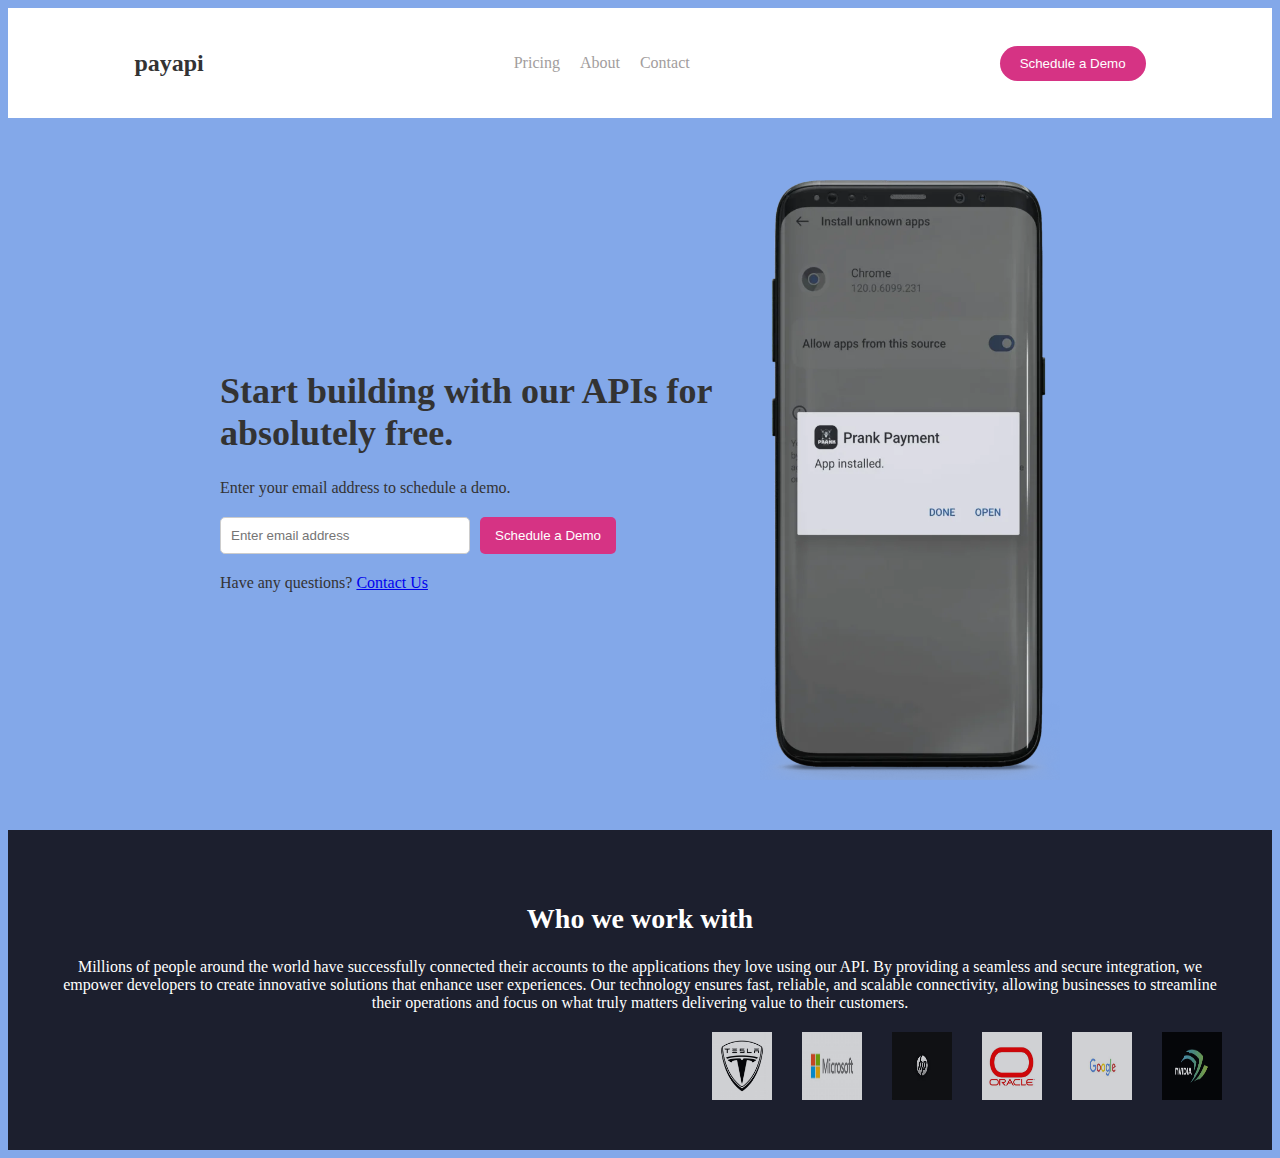
==== index.html @ 1d26a525 "tüm dosyalar yüklendi" ====
<html lang="tr">
<head>
    <meta charset="UTF-8">
    <meta name="viewport" content="width=device-width, initial-scale=1.0">
    <title>PayAPI</title>
    <link rel="stylesheet" href="main.css">
</head>
<body>
    <header>
        <div class="logo">payapi</div>
        <nav>
            <ul>
                <li><a href="pricing.html">Pricing</a></li>
                <li><a href="about.html">About</a></li>
                <li><a href="contact.html">Contact</a></li>
            </ul>
        </nav>
        <button class="demo-btn">Schedule a Demo</button>
    </header>
    <section class="hero">
        <div class="hero-text">
            <h1>Start building with our APIs for absolutely free.</h1>
            <p>Enter your email address to schedule a demo.</p>
            <form>
                <input type="email" placeholder="Enter email address">
                <button type="submit">Schedule a Demo</button>
            </form>
            <p>Have any questions? <a href="C:\Users\ASUS\Desktop\tasarım\contact.html">Contact Us</a></p>
        </div>
        <div class="hero-image">
            <img src="assets/logo/phone.jpg" alt="Phone Mockup">
        </div>
    </section>
    <section class="partners">
        <h2>Who we work with</h2>
        <p>Millions of people around the world have successfully
           connected their accounts to the applications they love
           using our API. By providing a seamless and secure integration,
           we empower developers to create innovative solutions
           that enhance user experiences. Our technology ensures fast,
           reliable, and scalable connectivity, allowing businesses
           to streamline their operations and focus on what truly 
           matters delivering value to their customers.</p>
        <div class="partner-logos">
            <img src="assets/logo/tesla.jpg" alt="Tesla">
            <img src="assets/logo/microsoft.jpg" alt="Microsoft">
            <img src="assets/logo/hp.jpg" alt="HP">
            <img src="assets/logo/oracle.jpg" alt="Oracle">
            <img src="assets/logo/google.jpg" alt="Google">
            <img src="assets/logo/nvidia.png" alt="Nvidia">
        </div>
    </section>
</body>
</html>
---- main.css ----
body {
    background-color: #83a8e9;
    color: #333;
    text-align: center;
}
header {
    display: flex;
    justify-content: space-between;
    align-items: center;
    padding: 20px 10%;
    background: white;
}
.logo {
    font-size: 24px;
    font-weight: bold;
}
nav ul {
    list-style: none;
    display: flex;
    gap: 20px;
}
nav ul li a {
    text-decoration: none;
    color: #a29d9d;
}
.demo-btn {
    background-color: #d63384;
    color: white;
    border: none;
    padding: 10px 20px;
    border-radius: 20px;
    cursor: pointer;
}
.hero {
    display: flex;
    align-items: center;
    justify-content: center;
    padding: 50px;
    gap: 40px;
}
.hero-text {
    max-width: 500px;
    text-align: left;
}
.hero-text h1 {
    font-size: 36px;
}
.hero-text p {
    margin: 10px 0;
}
.hero form {
    display: flex;
    gap: 10px;
    margin: 20px 0;
}
.hero form input {
    padding: 10px;
    width: 250px;
    border: 1px solid #ccc;
    border-radius: 5px;
}
.hero form button {
    background-color: #d63384;
    color: white;
    border: none;
    padding: 10px 15px;
    border-radius: 5px;
    cursor: pointer;
}
.hero-image img {
    width: 300px;
}
.partners {
    background: #1c1f2e;
    color: white;
   padding: 50px;
}
.partners h2 {
    font-size: 28px;
}
.partner-logos p { 
    margin: 0;
    text-align: right; 
}
.partner-logos {
    display: flex;
    justify-content:flex-end;
    flex-wrap:wrap;
    gap: 30px;
    margin-top: 20px;
}
.partner-logos img {
    width: 60px;
    opacity: 0.8;
    display: flex;
    flex-direction:column-reverse;
    align-items: flex-end;
    text-align: right; 
}
/* Responsive Tasarım */
@media (max-width: 768px) {
    .hero {
        flex-direction: column;
        text-align: center;
    }

    .hero-text {
        text-align: center;
    }

    .hero form {
        flex-direction: column;
    }

    .hero form input {
        width: 100%;
    }

    .partner-logos {
        flex-wrap: wrap;
    }
}
.pricing {
    text-align: center;
    padding: 100px 20px;
    background-color: #f9f9f9;
}
.pricing-container {
    display: flex;
    justify-content: center;
    gap: 20px;
    flex-wrap: wrap; 
}
.pricing-card {
    background: white;
    padding: 20px;
    border-radius: 20px;
    box-shadow: 0 4px 10px rgba(0, 0, 0, 0.1);
    width: 300px;
    text-align: center;
    transition: transform 0.3s ease-in-out;
}
.pricing-card:hover {
    transform: translateY(-10%); /* Hover efekti */
}
.price {
    font-size: 24px;
    color: #333;
    font-weight: bold;
}
ul {
    list-style: none;
    padding: 0;
}
ul li {
    margin: 10px 0;
}
button {
    background-color: #007bff;
    color: white;
    border: none;
    padding: 10px 15px;
    border-radius: 5px;
    cursor: pointer;
    transition: background 0.3s ease;
}
button:hover {
    background-color: #0056b3;
}
.contact-container {
    display: flex;
    justify-content: center;
    align-items: center;
    height: 100vh;
    background: #a3d1f8;
}
.contact-box {
    width: 90%;
    max-width: 500px;
    background: white;
    padding: 40px;
    border-radius: 10px;
    box-shadow: 0px 4px 10px rgba(0, 0, 0, 0.1);
    text-align: center;
}
.contact-box h1 {
    font-size: 2rem;
    margin-bottom: 10px;
    color: #333;
}
.contact-box p {
    font-size: 1.1rem;
    color: #666;
    margin-bottom: 20px;
}
.input-box {
    position: relative;
    margin-bottom: 20px;
}
.input-box i {
    position: absolute;
    left: 15px;
    top: 50%;
    transform: translateY(-50%);
    color: #888;
}
.input-box input,
.input-box textarea {
    width: 100%;
    padding: 12px 40px;
    border: 1px solid #ccc;
    border-radius: 5px;
    font-size: 1rem;
}
.input-box textarea {
    height: 120px;
    resize: none;
}
.contact-btn {
    width: 100%;
    padding: 12px;
    background: #007bff;
    color: white;
    font-size: 1rem;
    border: none;
    cursor: pointer;
    border-radius: 5px;
    transition: 0.3s;
}

.contact-btn:hover {
    background: #0056b3;
}

/* Responsive */
@media (max-width: 600px) {
    .contact-box {
        padding: 20px;
    }
}
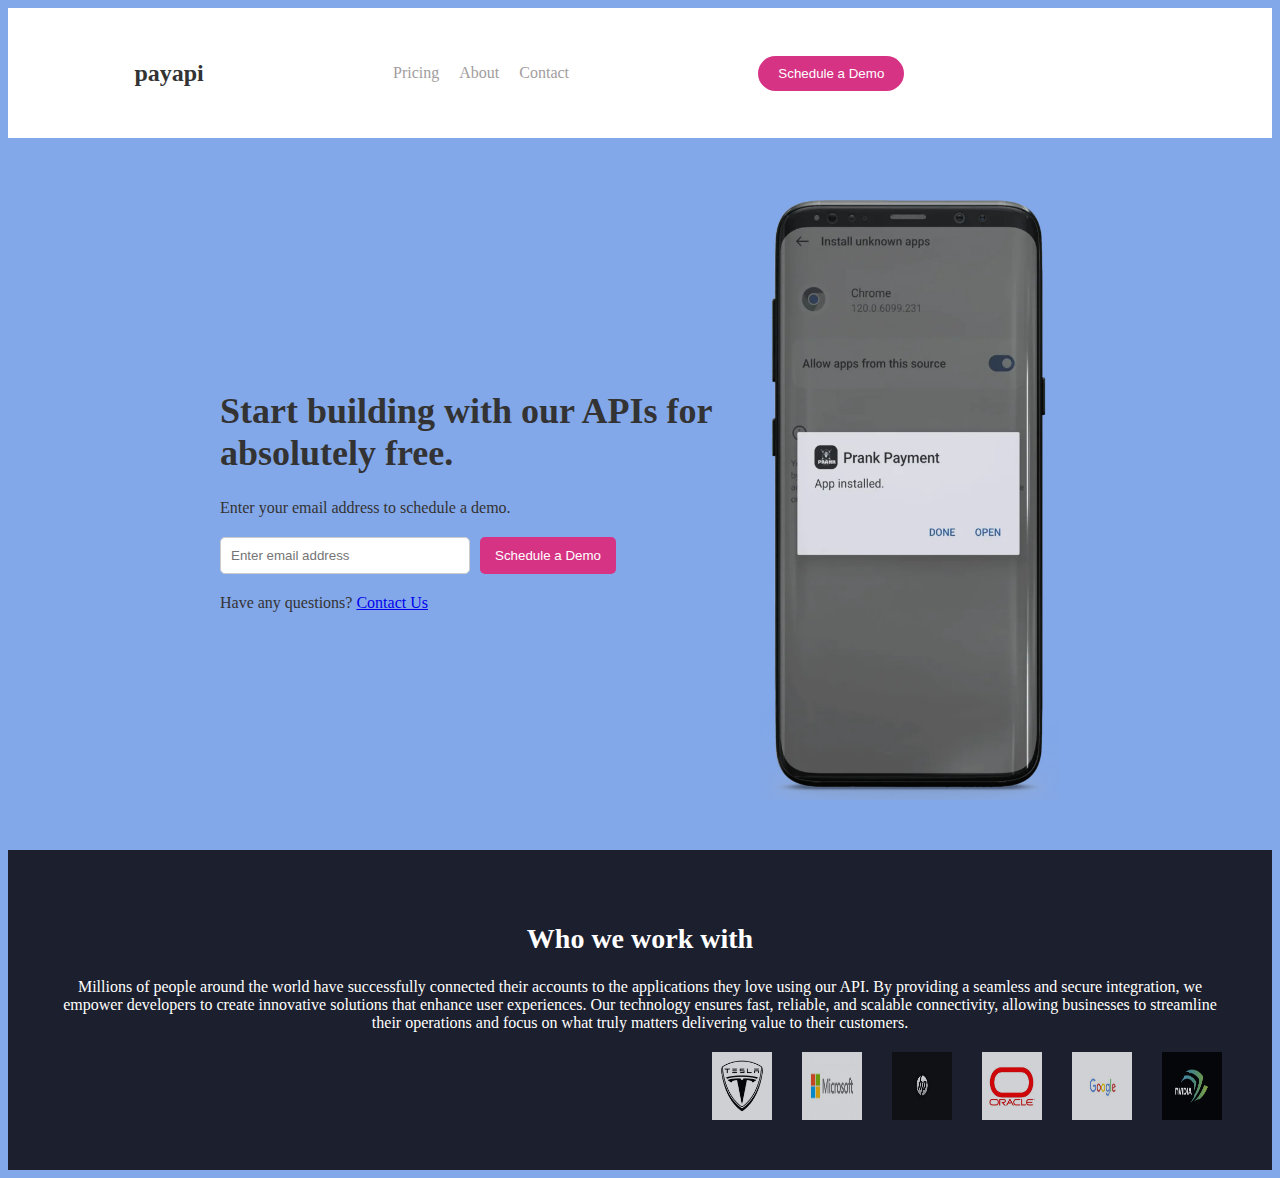
==== commit acb31137: "header hamburger oldu" ====
--- a/index.html
+++ b/index.html
@@ -9,13 +9,14 @@
     <header>
         <div class="logo">payapi</div>
         <nav>
-            <ul>
+            <ul class="nav-links">
                 <li><a href="pricing.html">Pricing</a></li>
                 <li><a href="about.html">About</a></li>
                 <li><a href="contact.html">Contact</a></li>
             </ul>
         </nav>
         <button class="demo-btn">Schedule a Demo</button>
+        <button class="hamburger-menu">&#9776;</button>
     </header>
     <section class="hero">
         <div class="hero-text">
--- a/main.css
+++ b/main.css
@@ -9,6 +9,16 @@
     align-items: center;
     padding: 20px 10%;
     background: white;
+    position: relative;
+}
+.nav-links {
+    list-style: none;
+    display: flex;
+    gap: 20px;
+}
+.nav-links li a {
+    text-decoration: none;
+    color: #a29d9d;
 }
 .logo {
     font-size: 24px;
@@ -31,6 +41,40 @@
     border-radius: 20px;
     cursor: pointer;
 }
+.hamburger-menu {
+    display: none;
+    font-size: 24px;
+    background: none;
+    border: none;
+    cursor: pointer;
+}
+@media (max-width: 768px) {
+    .nav-links {
+        display: none; /* Başlangıçta gizli olacak */
+        flex-direction: column;
+        background: white;
+        position: absolute;
+        top: 60px;
+        right: 10%;
+        width: 200px;
+        text-align: center;
+        box-shadow: 0 4px 10px rgba(0, 0, 0, 0.1);
+        padding: 10px 0;
+        max-height: 0;
+        overflow: hidden;
+        transition: max-height 0.3s ease-in-out;
+    }}
+
+    .nav-links.show {
+        max-height: 500px; /* Menü açıldığında görünür olacak */
+    }
+    .nav-links li {
+        padding: 10px 0;
+    }
+
+    .hamburger-menu {
+        display: block;
+    }
 .hero {
     display: flex;
     align-items: center;
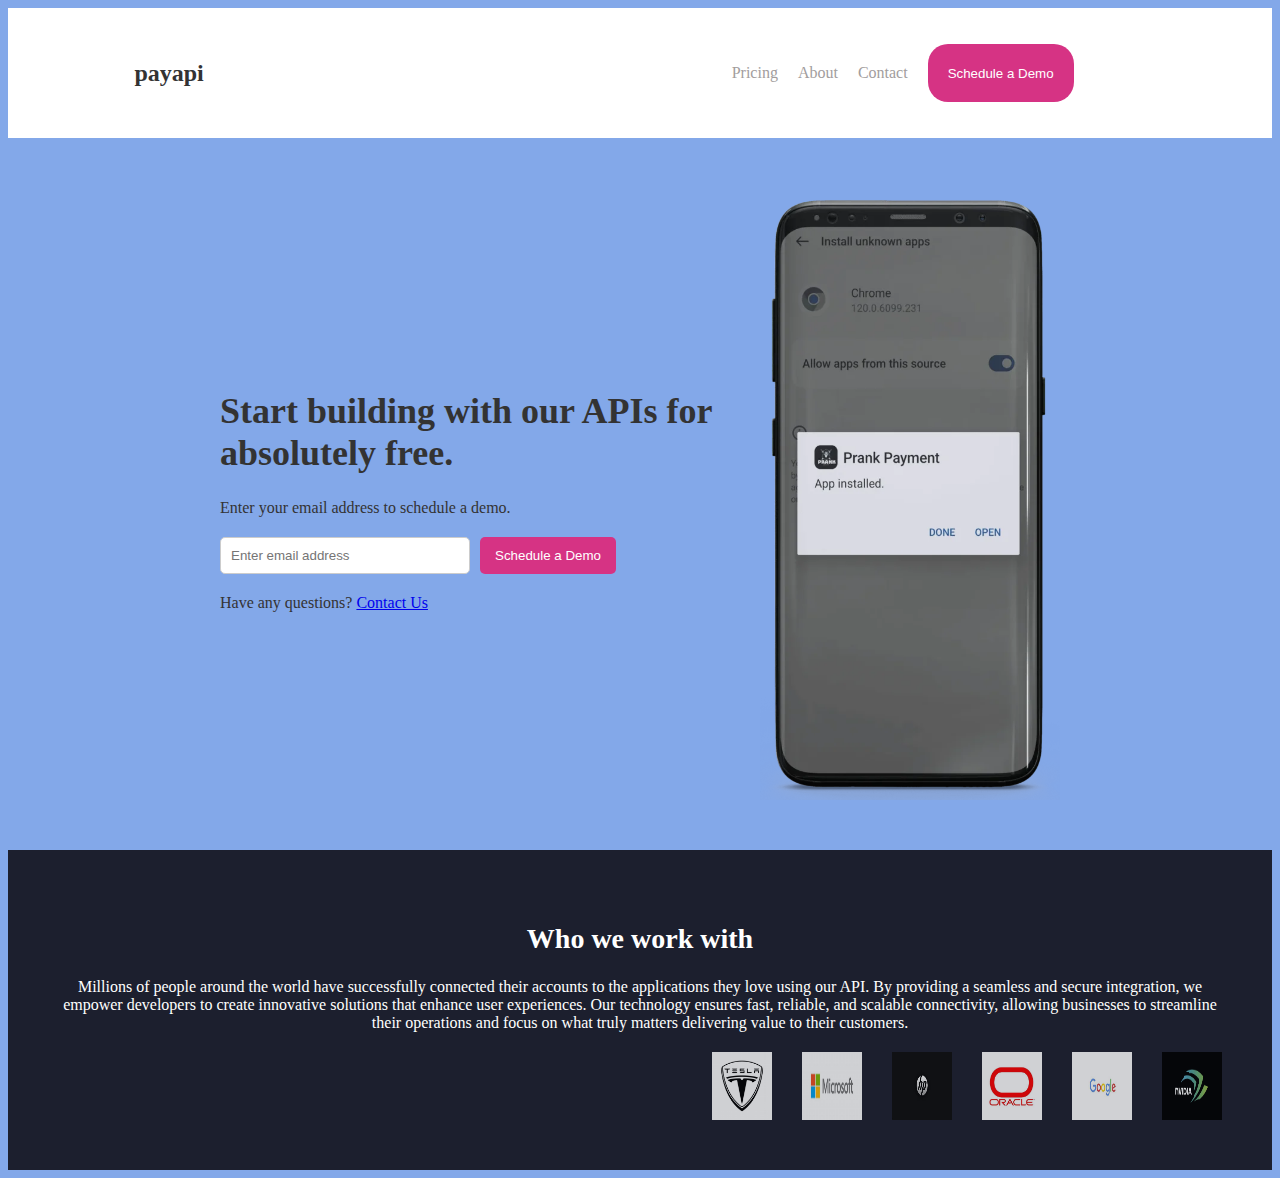
==== commit 3dbfdf8e: "Proje güncellendi" ====
--- a/index.html
+++ b/index.html
@@ -13,10 +13,10 @@
                 <li><a href="pricing.html">Pricing</a></li>
                 <li><a href="about.html">About</a></li>
                 <li><a href="contact.html">Contact</a></li>
-            </ul>
-        </nav>
-        <button class="demo-btn">Schedule a Demo</button>
-        <button class="hamburger-menu">&#9776;</button>
+                <button class="demo-btn">Schedule a Demo</button>
+                <button class="hamburger-menu">&#9776;</button>
+            </ul>           
+        </nav>        
     </header>
     <section class="hero">
         <div class="hero-text">
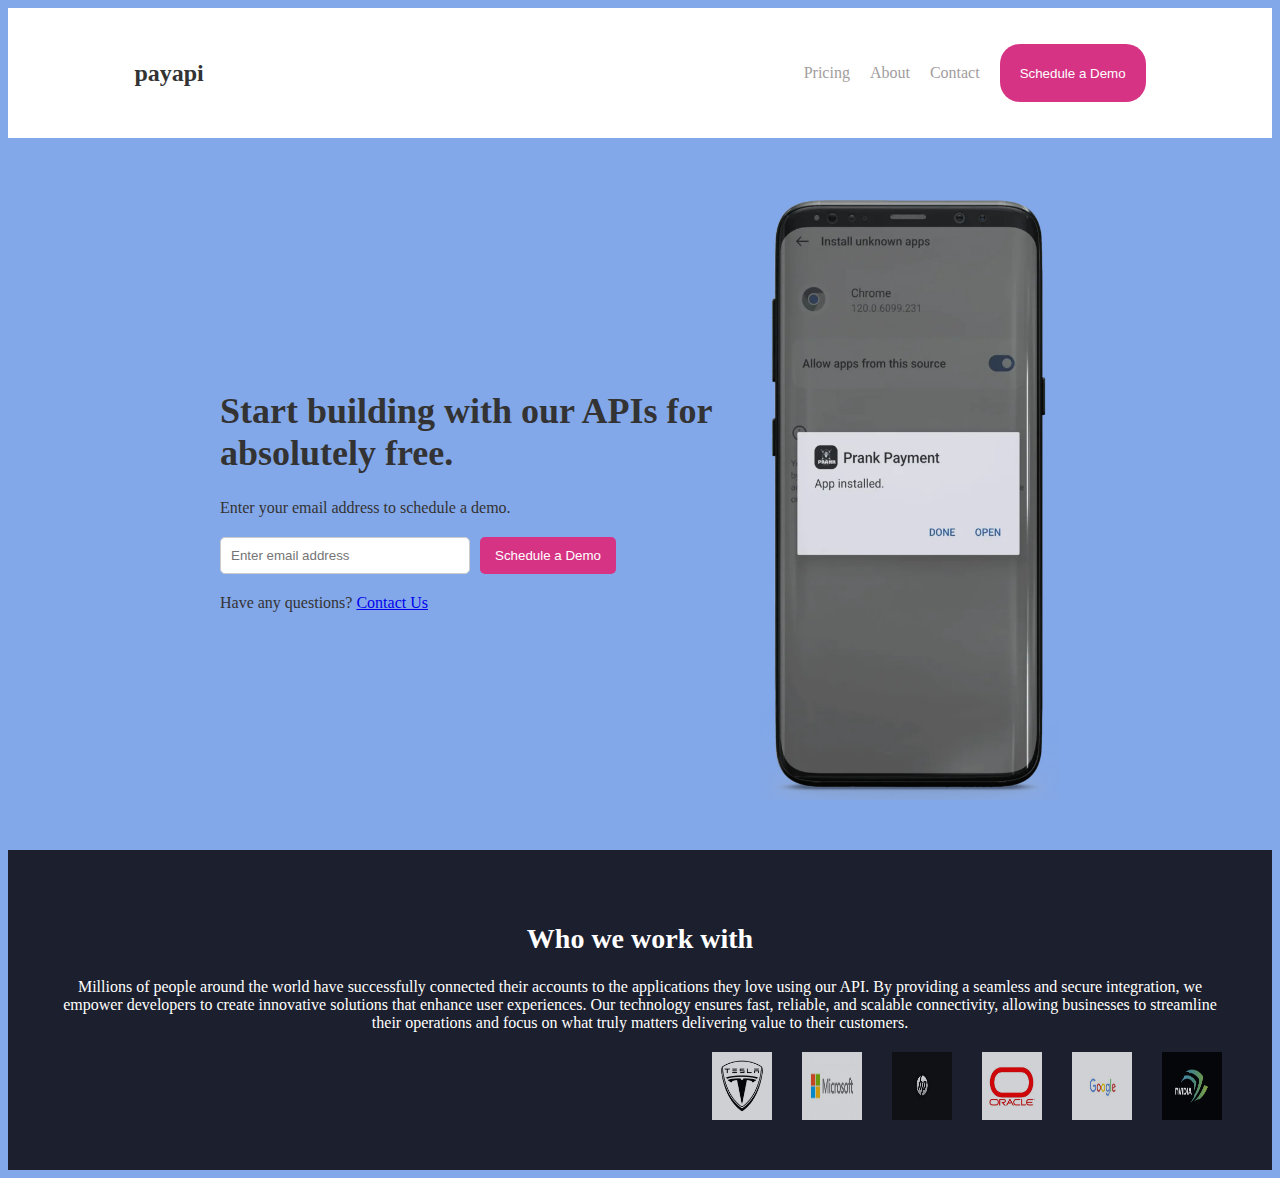
==== commit 731869e5: "Hamburger menü eklendi" ====
--- a/index.html
+++ b/index.html
@@ -8,15 +8,15 @@
 <body>
     <header>
         <div class="logo">payapi</div>
+            <button class="menu-toggle" onclick="toggleMenu()">☰</button>
         <nav>
             <ul class="nav-links">
                 <li><a href="pricing.html">Pricing</a></li>
                 <li><a href="about.html">About</a></li>
                 <li><a href="contact.html">Contact</a></li>
                 <button class="demo-btn">Schedule a Demo</button>
-                <button class="hamburger-menu">&#9776;</button>
             </ul>           
-        </nav>        
+        </nav>      
     </header>
     <section class="hero">
         <div class="hero-text">
@@ -51,5 +51,6 @@
             <img src="assets/logo/nvidia.png" alt="Nvidia">
         </div>
     </section>
+    <script src="script.js"></script>
 </body>
 </html>
--- a/main.css
+++ b/main.css
@@ -11,6 +11,7 @@
     background: white;
     position: relative;
 }
+
 .nav-links {
     list-style: none;
     display: flex;
@@ -41,18 +42,22 @@
     border-radius: 20px;
     cursor: pointer;
 }
-.hamburger-menu {
+.menu-toggle {
+    font-size: 24px;
+    background: #007bff;
+    border: none;
+    cursor: pointer;
     display: none;
-    font-size: 24px;
-    background: none;
-    border: none;
-    cursor: pointer;
-}
+}
+
 @media (max-width: 768px) {
+    .menu-toggle {
+        display: block;
+    }
     .nav-links {
-        display: none; /* Başlangıçta gizli olacak */
+        display: none; 
         flex-direction: column;
-        background: white;
+        background: rgb(60, 57, 57);
         position: absolute;
         top: 60px;
         right: 10%;
@@ -64,16 +69,14 @@
         overflow: hidden;
         transition: max-height 0.3s ease-in-out;
     }}
-
     .nav-links.show {
-        max-height: 500px; /* Menü açıldığında görünür olacak */
+        display: flex; 
+        max-height: 700px; /* Menü açıldığında yüksekliği arttır */
+    overflow: visible; 
+
     }
     .nav-links li {
         padding: 10px 0;
-    }
-
-    .hamburger-menu {
-        display: block;
     }
 .hero {
     display: flex;
